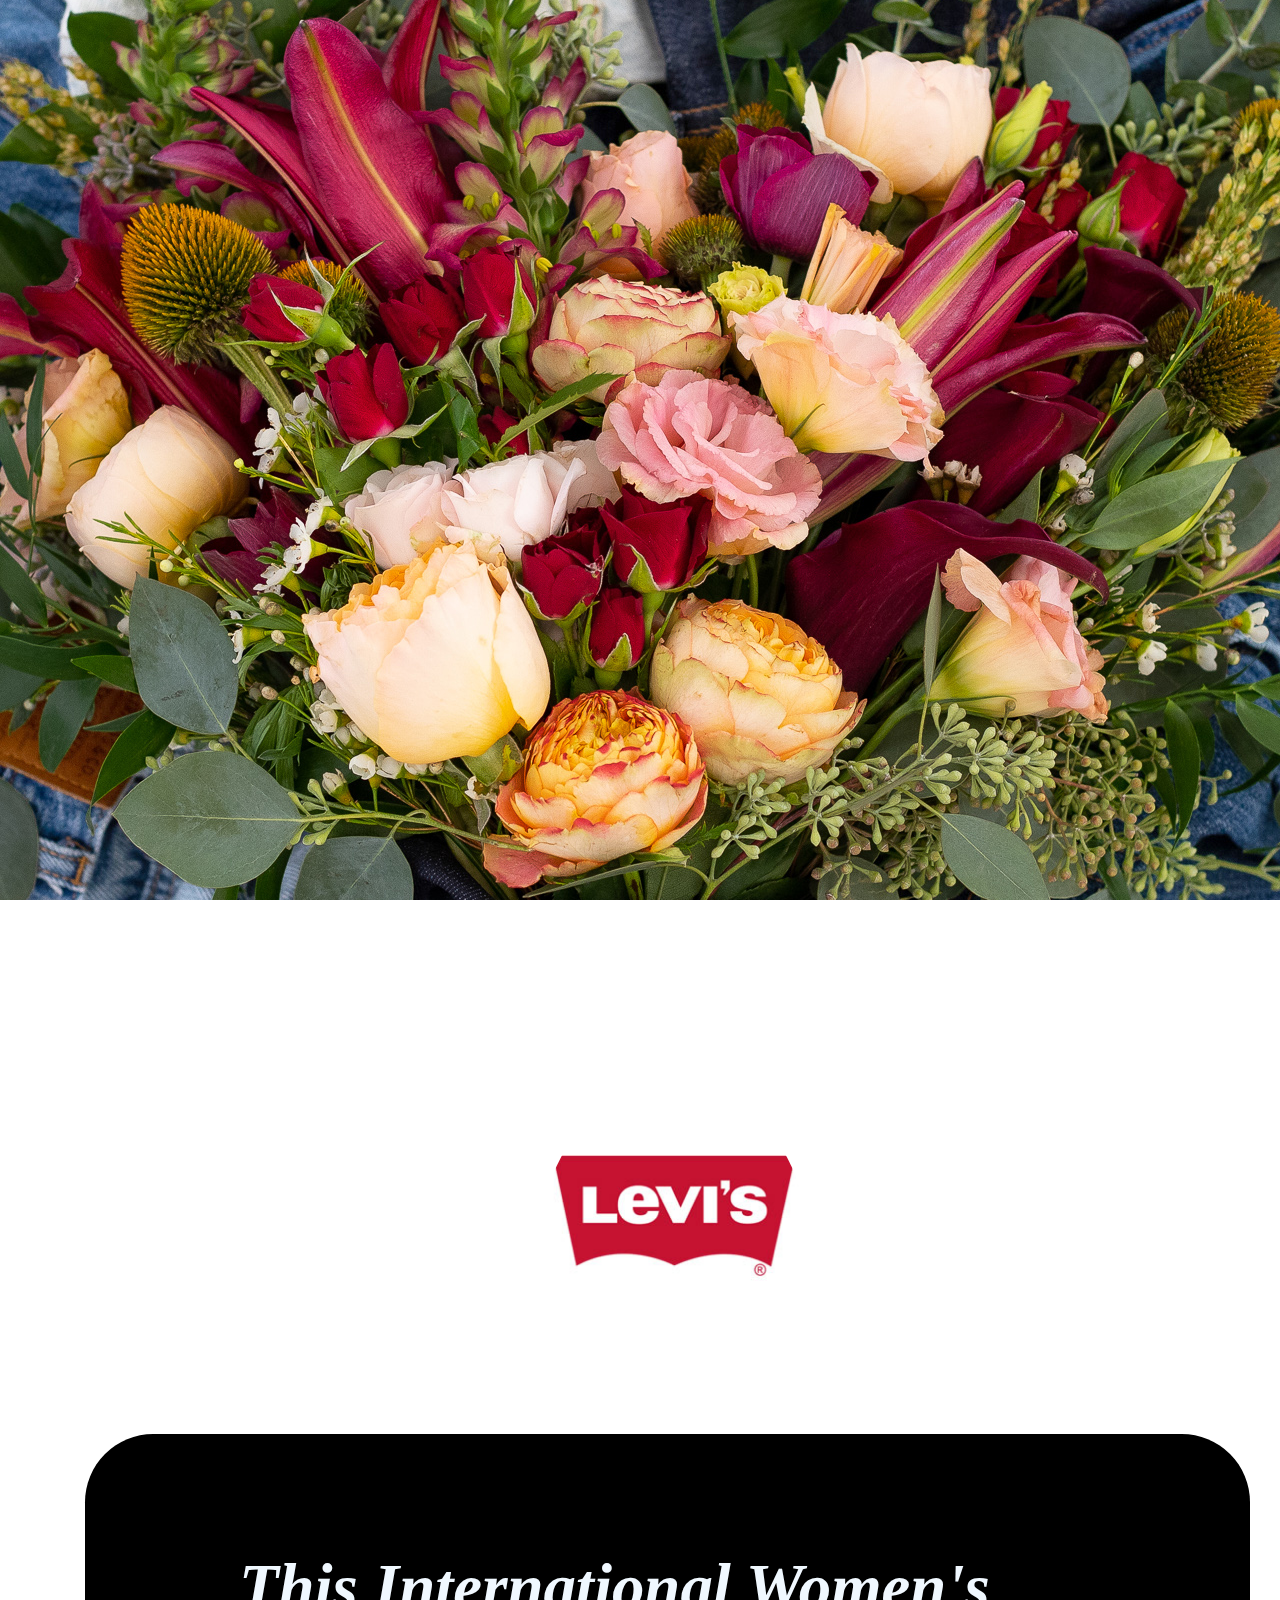
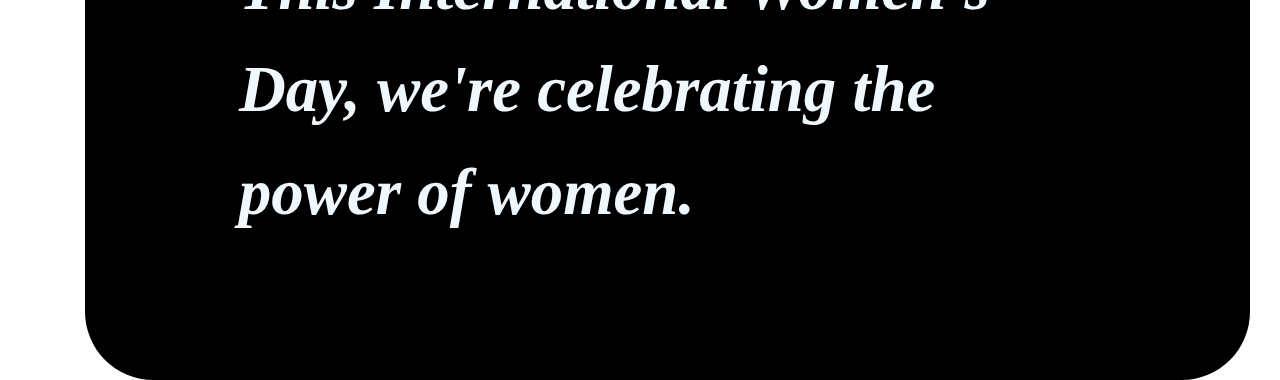
==== index.html @ 4712cd6d "Add files via upload" ====
<!DOCTYPE html>
<html>

	<head>
		<meta charset="utf-8" />
		<title></title>
		<meta name="viewport" content="width=device-width,initial-scale=1,minimum-scale=1,maximum-scale=1,user-scalable=no" />
		<script type="text/javascript">
			document.documentElement.style.fontSize = (document.documentElement.clientWidth / 750) * 100 + "px";
		</script>
		<title></title>
		<link rel="stylesheet" type="text/css" href="css/p1.css" />
		<link rel="stylesheet" type="text/css" href="css/p2.css" />
		<link rel="stylesheet" type="text/css" href="css/p3.css" />
		<link rel="stylesheet" type="text/css" href="css/p4.css" />
		<link rel="stylesheet" type="text/css" href="css/p5.css" />
		<link rel="stylesheet" type="text/css" href="css/p6.css" />
		<link rel="stylesheet" type="text/css" href="css/p7.css" />
		<link rel="stylesheet" type="text/css" href="css/effect.css">
		<link rel="stylesheet" type="text/css" href="css/all.css"/>
	</head>

	<body class="fadeIn" style="width: 100%; height: 100%;">
		<section id="else">
			<!-- 箭头 -->
			<div id="narrow">
				<img src="img/else/narrw.png" alt="" class="narrow">
			</div>
			
		</section>
		<!--第一张页面-->
		<div class="all1 page fadeIn"   >
			<!--id=" "-->
			<img src="img/logo.jpeg" id="bg" />
			<p class="fadeIn" id="slogan">This International Women's Day, we're celebrating the power of women.</p>
			<div id="test">
				<img src="img/post2.jpeg" >
			</div>
		</div>

		
		<!--第二张页面-->
		<div class="all2 page fadeIn"  style="display: none;">
			<img src="img/ee.png" id="ee">
			<div id="top">
				<p class="la1">No matter who you are </p>
				<p class="la2">No matter where you are</p>
				<p class="la3">Levi's jeans are always there for you</p>
			</div>
			<img src="img/group.jpg" id="yun" />
			<div style="position: absolute;bottom: 3.1rem;width: 100%;height: 2rem;">
				<img src="img/gg.gif" style="width: 100%; ">
			</div>
			
			<img src="img/p3/7.png" id="fly" />
			<div id="photo">
				<img src="img/p2/59e59b9392b5797f3131d110.png" class="fadeInfite"/>
				<img src="img/p2/5c78e43b52fae13b4f5c86de.png" class="fadeInfite"/>
				<img src="img/p2/59e59b9392b5790320217a9f.png" class="fadeInfite"/>
			</div>
			<p id="sz">Learn about our diversity</p>
		</div>
		<!--第三张页面-->
		<div class="all3 page fadeIn" style="display: none;">
			<img src="img/girl1.png" class="la1" id="girl1">
			<div id="lan">
				<p class="la1">"I'm a '90s baby.</p>
				<p class="la2">it's cool to look</p>
				<p class="la3">upon the era that</p>
				<p class="la4">you were born into."</p>
			</div>
			<img src="img/p3/top.png" class="sildeOut-top clound-positon coloud-top"/>
			<img src="img/p3/small.png" class="sildeOut-small clound-positon coloud-small"/>
		</div>
		<!--第四张页面--> 
		<div class="all4 page fadeIn"  style="display: none;">
			<img src="img/girl2.jpg" class="la1" id="girl2">
			<div class="lan4">
				<p class="la1">"I'm a '90s baby.</p>
				<p class="la2">it's cool to look</p>
				<p class="la3">upon the era that</p>
				<p class="la4">you were born into."</p>
			</div>
			<!-- <div id="star">
				<img src="img/p4/01.png" class="star-position fadeInfite"/> 
				<img src="img/p4/02.png" class="star-position fadeInfite"/>
				<img src="img/p4/03.png" class="star-position fadeInfite"/> 
			</div> -->
		</div>
		<!--第五张页面-->
		<div class="all5 page fadeIn"  style="display: none;">
			<img src="img/girl3.jpg" class="la1" id="girl3">
			<div class="lan5">
				<p class="la1">"I'm a '90s baby.</p>
				<p class="la2">it's cool to look</p>
				<p class="la3">upon the era that</p>
				<p class="la4">you were born into."</p>
			</div>
		</div>
		<!--第六张页面-->
		<div class="all6 page fadeIn"  style="display: none;overflow: hidden;">
			<img src="img/womenday.jpeg" id="wm1">
			<div style="width: 100%; position:absolute;top:4.3rem;">
				<img src="img/womenday2.jpg" style="width: 100%;">
				<p style="left: 0rem;">No matter who you are,</p>
			</div>
			<div style="width: 100%;position:absolute;bottom: 0rem;height: 4.1rem;">
				<img src="img/womenday3.jpg" style="width: 100%; ">
				<p style="right: 0rem;">No matter where you are,</p>
			</div>
				
			<div class="lan6">
				<div class="">We're always here for you,</div>
				<div class="">Come and be one of us !!!</div>
				<img src="" alt="">
			</div>
			<div id="v_wrap">
				<video src="img/vid.mp4" muted loop autoplay preload="auto" style="width: 100%;"></video>
			</div>
		</div>
		
	</body>
	<script type="text/javascript" src="js/touch.js"></script>
	<script type="text/javascript" src="js/index.js"></script>
</html>
---- css/p1.css ----
* {
				margin: 0%;
				padding: 0%;
			}
			
			html,
			body {
				width: 100%;
				height: 100%;
				overflow: hidden;
				margin: 0%;
				padding: 0%;
			}

/* 第一页 */
			.all1 p{
				margin: 0%;
			}
			.all1 {
				background: url(../img/bg.jpg) no-repeat;
				background-size: 100% 100%;
				height: 100%;
				width: 100%;
				display: flex;
				justify-content: space-around;
				align-items: center;
				flex-flow: column;
			}
			#test p{
				font-size: 0.45rem;
				color: aliceblue;
				font-weight: bold;
			}
			#join{
				color: aliceblue;
				font-size: 0.7rem;
				font-style:italic;
				position: absolute;
				bottom:0.7rem;
				left: 0.6rem;
			}
			
			#bg_logo {
				width: 1.08rem;
				position: absolute;
				bottom: 1.5rem;
				left: 0.8rem;
				border-radius: 50%;
				z-index: 100;
			}
			#bg_colthes{
				width: 100%;
				position: absolute;
				top: 4rem;
			}
			#women{
				width: 100%;
				position: absolute;
				top: 0.75rem;
				left: 0.4rem;
			}
			#women img{
				width: 30%;
				float:left;
			}
			#slogan{
				position: absolute;
				top: 8.4rem;
				width: 67%;
				left: 0.5rem;
				font-size: 0.38rem;
				z-index: 99;
				color: aliceblue;
				font-family: cursive;
				font-style: italic;
				font-weight: bold;
				height: 2rem;
				background-color: black;
				border-radius: 0.4rem;
				padding: 0.6rem 0.9rem;
			}
			#qrcode{
				width: 2.2rem;
				position: absolute;
				bottom: 0.3rem;
    			right: 0.7rem;
			}
			#bg{
				width: 1.5rem;
				transform: rotate(360deg);
				animation: rotation 3s linear infinite;
				border-radius: 50%;
				position: absolute;
				left: 3.2rem;
				top: 6.4rem;
				z-index: 98;
			}
			@keyframes rotation{
				from{
					transform: rotate(0deg);
				}
				to{
					transform: rotate(360deg);
				}
			}
			#test {
				color: rgba(0, 0, 0, 0.6);
				font-size: 0.3rem;
				text-align: center;
				position: relative;
				top: -38%;
				font-style: italic;
			}
---- css/p2.css ----
* {
			margin: 0%;
			padding: 0%;
		}
		
		html,
		body {
			width: 100%;
			height: 100%;
		}
		
		.all2 {
			/* background: url(../img/gg.gif); */
			background-size: 100%  ;
			background-position-y: -22%;
			height: 100%;
			width: 100%;
			display: flex;
			justify-content: space-around;
			align-items: center;
			flex-flow: column;
			color: white;
		}
		
		#yun {
			width: 100%;
			position: absolute;
			bottom: 4.3rem;
			z-index: 99;
			/* animation: yun 1s 1s 1 forwards; */
			/* opacity: 0; */
		}
		
		@keyframes yun {
			from {
				opacity: 0;
				transform: scale(0);
			}
			to {
				opacity: 1;
				transform: scale(1);
			}
		}
		
		#top {
			position: relative;
			top: 5%;
			opacity: .8;
			font-family: cursive;
		}
		#ee{
			width: 100%;
			position: absolute;
			top: 0;
		}
		
		#top p:nth-child(1) {
			font-size: 0.6rem;
			font-weight: bold;
			text-align: center;
			margin-bottom: 2%;
		}
		
		#top p:nth-child(2) {
			/* background-color: white;
			border: 0.02rem solid white;
			margin-bottom: 2%;
			animation: dong 0.7s linear;
			animation-fill-mode: forwards; */
			font-size: 0.56rem;
			text-align: center;
			font-weight: bold;
			margin-bottom: 2%;
		}
		
		@keyframes dong {
			0% {
				width: 0.01rem;
			}
			10% {
				width: 1%;
			}
			20% {
				width: 20%;
			}
			30% {
				width: 30%;
			}
			40% {
				width: 40%;
			}
			50% {
				width: 50%;
			}
			60% {
				width: 60%;
			}
			70% {
				width: 70%;
			}
			80% {
				width: 80%;
			}
			90% {
				width: 90%;
			}
			100% {
				width: 100%;
			}
		}
		
		#top p:nth-child(3) {
			/* letter-spacing: 0.1rem;
			color: rgba(255, 255, 255, 0.8);
			animation: top3 1s forwards;
			text-align: center; */
			font-size: 0.85rem;
			font-weight: bold;
			MARGIN-TOP: 2.5rem;
			text-align: center;
		}
		
		@keyframes top3 {
			from {
				transform: translateY(5%);
			}
			to {
				transform: translateY(-20%);
			}
		}
		
		#sz {
			width: 60%;
			text-align: center;
			background-color: black;
			border-radius: 20%;
			margin: 0 0 0 0;
			font-size: 0.32rem;
			animation: sz 1s 2s 1 forwards;
			opacity: 0;
			font-family: cursive;
			margin-top: 1.5rem;
		}
		
		@keyframes sz {
			from {
			    transform: perspective(400px) rotate3d(0, 1, 0, 90deg);
			    animation-timing-function: ease-in;
			    opacity: 0;
			  }
			  40% {
			    transform: perspective(400px) rotate3d(0, 1, 0, -20deg);
			    animation-timing-function: ease-in;
			  }
			  60% {
			    transform: perspective(400px) rotate3d(0, 1, 0, 10deg);
			    opacity: 1;
			  }
			  80% {
			    transform: perspective(400px) rotate3d(0, 1, 0, -5deg);
			  }
			  to {
			    transform: perspective(400px);
			    opacity: 0.8;
			  }
		}
---- css/p3.css ----
body {
	margin: 0%;
	padding: 0%;
}

html,
body {
	width: 100%;
	height: 100%;
	margin: 0%;
	padding: 0%;
}

.all3 {
	background: url(../img/bg.jpg);
	width: 100%;
	height: 100%;
	background-size: 100% 100%;
	color: white;
	font-size: 0.3rem;
	display: flex;
	flex-flow: column;
	justify-content: space-between;
	align-content: flex-start;
}
#girl1{
	width: 100%;
	position: absolute;
	top: 25%;
}
p {
	line-height: 0.55rem;
	margin: 0%;
}

#p3 {
	width: 0.45rem;
	position: relative;
	right: -89%;
	top: -3%;
	opacity: 0;
	animation: bounceIn 1s 4s forwards  ;
}

#lan {
	font-size: 0.55rem;
    position: relative;
    left: 9%;
    top: 6%;
    color: rgba(255, 255, 255, 0.8);
    font-family: cursive;
}

#fly {
	width: 1.74rem;
	position: relative;
	z-index: 999;
	top: -2%;
	animation: flye 4s alternate forwards linear;
}

.clound-positon{
	position: absolute;
}
.coloud-top{
    width: 5.27rem;
    right: 0%;
}
.coloud-small{
    width: 2.46rem;
    top: 53%;
    right: 27%;
}


.la1 {
	opacity: 0;
	animation: la1 .8s 0.5s forwards;
}


.la2 {
	opacity: 0;
	animation: la2 .8s 1.1s forwards;
}


.la3 {
	opacity: 0;
	animation: la3 .8s 1.9s forwards;
}



.la4 {
	opacity: 0;
	animation: la4 .8s 2.7s forwards;
}


.la5 {
	opacity: 0;
	animation: la5 .8s 3.5s forwards;
}



.la6 {
	opacity: 0;
	animation: la6 .8s 4.3s forwards;
}
---- css/p4.css ----
html,
body {
	margin: 0%;
	padding: 0%;
}

html,
body {
	width: 100%;
	height: 100%;
	margin: 0%;
	padding: 0%;
}
#girl2{
	width: 100%;
	position: absolute;
	top: 25%;
}
.all4 {
	background: url(../img/bg.jpg);
	width: 100%;
	height: 100%;
	background-size: 100% 100%;
	color: white;
	font-size: 0.3rem;
	display: flex;
	flex-flow: column;
	justify-content: space-between;
	align-content: flex-start;
}

p {
	line-height: 0.6rem;
	margin: 0%;
}

.lan4 {
	font-size: 0.55rem;
    position: relative;
    left: 9%;
    top: 6%;
    color: rgba(255, 255, 255, 0.8);
    font-family: cursive;
}

.an6 {
	width: 0.45rem;
	position: relative;
	left: 102%;
	bottom: -29%;
}

.an1 {
	opacity: 0;
	animation: an1 1s 0.5s forwards;
}

@keyframes an1 {
	from {
		opacity: 0;
	}
	to {
		opacity: 1;
		transform: translateY(-20%);
	}
}

.an2 {
	opacity: 0;
	animation: an2 1s 1.3s forwards;
}

@keyframes an2 {
	from {
		opacity: 0;
	}
	to {
		opacity: 1;
		transform: translateY(-20%);
	}
}

.an3 {
	opacity: 0;
	animation: an3 1s 2.1s forwards;
}

@keyframes an3 {
	from {
		opacity: 0;
	}
	to {
		opacity: 1;
		transform: translateY(-20%);
	}
}

.an4 {
	opacity: 0;
	animation: an4 1s 2.9s forwards;
}

@keyframes an4 {
	from {
		opacity: 0;
	}
	to {
		opacity: 1;
		transform: translateY(-20%);
	}
}

.an5 {
	opacity: 0;
	animation: an5 1s 3.7s forwards;
}

@keyframes an5 {
	from {
		opacity: 0;
	}
	to {
		opacity: 1;
		transform: translateY(-20%);
	}
}

.an6 {
	animation: an6 1s 4.5s forwards;
}

@keyframes an6 {
	from {
		opacity: 0;
	}
	to {
		opacity: 1;
		transform: translateX(-1rem);
	}
}

.star-position{
	position: absolute;
}
#star>img{
	opacity: 0;
}
#star>img:nth-of-type(1){
	width: 6.61rem;
    bottom: 0%;
    left: 0%;
}
#star>img:nth-of-type(2){
	width: 3.53rem;
    bottom: 5%;
    left: 28%;
    animation-delay: 1s;
}
#star>img:nth-of-type(3){
	width: 6.12rem;
    bottom: 0%;
    left: 50%;
    margin-left: -3.06rem;
    animation-delay: 1s;
}
---- css/p5.css ----
* {
	margin: 0%;
	padding: 0%;
}

html,
body {
	width: 100%;
	height: 100%;
	margin: 0%;
	padding: 0%;
}

.all5 {
	background: url(../img/bg.jpg) no-repeat;
	width: 100%;
	height: 100%;
	background-size: 100% 100%;
	color: white;
	display: flex;
	flex-flow: column;
	justify-content: space-around;
}
#girl3{
	width: 100%;
	position: absolute;
	top: 0%;
}
p {
	line-height: 0.5rem;
	margin: 0%;
}

.lan5 {
	font-size: 0.55rem;
    position: relative;
    left: 9%;
    top: 24%;
    color: rgba(255, 255, 255, 0.8);
    font-family: cursive;
}

#a7 {
	width: 0.45rem;
	position: relative;
	left: 89%;
	top: 7%;
	opacity: 0;
}

#sg {
	position: relative;
	left: 38%;
	top: -17%;
}

#sg51 {
	width: 1.18rem;
	position: absolute;
	animation: sg51 2s linear infinite;
	transform-origin: 0rem 2.71rem;
}

@keyframes sg51 {
	0% {
		transform: rotate(0deg);
	}
	50% {
		transform: rotate(-30deg);
	}
	100% {
		transform: rotate(0deg);
	}
}

@keyframes sg52 {
	0% {
		transform: rotate(0deg);
	}
	50% {
		transform: rotate(30deg);
	}
	100% {
		transform: rotate(0deg);
	}
}

#sg52 {
	width: 0.85rem;
	position: absolute;
	left: -7%;
	animation: sg52 2s linear infinite;
	transform-origin: 0.3rem 2.71rem;
}

#a1 {
	opacity: 0;
	animation: fadeInP 800ms 0.3s forwards;
}

#a2 {
	opacity: 0;
	animation: fadeInP 800ms 1.1s forwards;
}

#a3 {
	opacity: 0;
	animation: fadeInP 800ms 1.9s forwards;
}

#a4 {
	opacity: 0;
	animation: fadeInP 800ms 2.8s forwards;
}

#a5 {
	opacity: 0;
	animation: fadeInP 800ms 3.6s forwards;
}


#a6 {
	opacity: 0;
	animation: fadeInP 800ms 4.4s forwards;
}

@keyframes fadeInP{
	from{ opacity: 0; }
	to{ opacity: 0.8; }
}
---- css/p6.css ----
* {
	margin: 0%;
	padding: 0%;
}

html,
body {
	width: 100%;
	height: 100%;
	margin: 0%;
	padding: 0%;
}

.all6 {
	background: url(../img/bg.jpg);
	width: 100%;
	height: 100%;
	background-size: 100% 100%;
	color: white;
	display: flex;
	flex-flow: column;
	justify-content: space-around;
}
.all6 p{
	font-size: 0.37rem;
    font-family: cursive;
    position: absolute;
    top: 0.15rem;
    width: 4rem;
    padding: 0.2rem;
    background-color: black;
    color: aliceblue;
    text-align: center;
    border-radius: 0.3rem;
}

p {
	line-height: 0.6rem;
	margin: 0%;
}

.lan6 {
	width: 100%;
	font-size: 0.3rem;
	position: absolute;
	/* left: -68%; */
	top: 2.1rem;
	
    font-family: cursive;	
}
.lan6 div{
    width: 100%;
    font-size: 0.57rem;
    font-family: cursive;
    font-weight: bold;
    text-align: center;
    font-style: italic;
}
#v_wrap{
	width: 100%;
	position: absolute;
	bottom: 3.7rem;
}
#wm1{
	width: 100%;
    position: absolute;
    top: 0;
}
#p6 {
	width: 0.45rem;
	position: relative;
	left: 89%;
	top: 33%;
	animation: szs 800ms 2.5s forwards;
}

@keyframes szs {
	from {}
	to {
		transform: translateY(-2.5rem);
	}
}

#p7 {
	width: 0.78rem;
	position: relative;
	left: 92%;
	top: -13%;
	animation: niao 12s alternate forwards;
}

@keyframes niao {
	from {}
	to {
		left: -50%;
		top: -80%;
	}
}

.ln1 {
	animation: lnIn 800ms 0.5s forwards;
}

.ln2 {
	animation: lnIn 800ms 1s forwards;
}

.ln3 {
	animation: lnIn 800ms 1.5s forwards;
}

.ln4 {
	animation: lnIn 800ms 2s forwards;
}

.ln5 {
	animation: lnIn 800ms 2.5s forwards;
}

#sun{
	width: 5.58rem;
    right: 0%;
    top: 0%;
}
.coloud-01{
	top: 24%;
    left: 36%;
    width: 3.12rem;
}
.coloud-02{
	top: 0%;
    width: 2.21rem;
}
---- css/p7.css ----
<<<<<<< HEAD
* {
	margin: 0%;
	padding: 0%;
}

html,
body {
	width: 100%;
	height: 100%;
	margin: 0%;
	padding: 0%;
}

.all7 {
	background: url(../img/p7/59e5af7192b579027d364e57.png);
	width: 100%;
	height: 100%;
	background-size: 100% 100%;
}
#inner-seven{
	background: url(../img/p7/59e462b060401c05d12ccbad.png);
	width: 100%;
	height: 100%;
	background-size: 100% 100%;
	color: white;
	display: flex;
	flex-flow: column;
	justify-content: space-around;
	animation-delay: 1s;
	opacity: 0;
}
#top7 {
	font-size: 0.3rem;
	text-align: center;
	position: relative;
	top: 11%;
	opacity: 0.8;
}

.all7 p {
	line-height: 0.5rem;
	overflow: hidden;
	margin: 0%;
}
#co71{
	position: absolute;
	top: 47%;
	left: 3%;	
	overflow: hidden;
	animation: co71 2s 7s forwards;
	opacity: 0;
}
#co71 p {
	width: 7rem;
	font-size: 0.3rem;
	color: rgba(255, 255, 255, 0.8);
	text-align: center;
	overflow: hidden;
}
#co71 p:after{
	content: "";	
	display: block;
	border: 1px solid white;
}
#co71 p:before{
	content: "";
	display: block;
	border: 1px solid white;
}

@keyframes co71 {
	from {
		width: 0rem;
		opacity: 0;
	}
	to {
		width: 7rem;
		opacity: 1;
	}
}

#xie {
	border: 0.02rem solid white;
	margin: 0% 6% 0% 6%;
}

#con7 {
	font-size: 0.4rem;
	text-align: center;
	font-weight: bold;
	position: relative;
	top: 3%;
	animation: con7 1s 8.8s forwards;
	opacity: 0;
}

@keyframes con7 {
	0% {
		opacity: 1;
		transform: scale(1.2);
	}
	20% {
		opacity: 1;
		)
	}
	40% {
		opacity: 1;
		transform: scale(1);
	}
	60% {
		opacity: 1;
		transform: scale(1.1);
	}
	80% {
		opacity: 1;
	}
	100% {
		opacity: 1;
		transform: scale(1);
	}
}

#fot7 {
	width: 7rem;
	position: relative;
	text-align: center;
	top: 0%;
}

@keyframes fo71 {
	from {
		width: 0%;
		opacity: 1;
	}
	to {
		width: 2.07rem;
		opacity: 1;
	}
}

#f71 {
	width: 2.07rem;
	animation: fo71 1s 10s forwards;
	opacity: 0;
	transform-origin: left;
	display: block;
	position: absolute;
	margin-top: -19%;
	left: 18%;
}

@keyframes fo72 {
	from {
		width: 0%;
		opacity: 1;
	}
	to {
		width: 2.07rem;
		opacity: 1;
	}
}

#f72 {
	width: 2.07rem;
	animation: fo72 1s 10.2s forwards;
	opacity: 0;
	transform-origin: left;
	display: block;
	position: absolute;
	left: 57%;
	margin-top: -20%;
}

.op1 {
	opacity: 0;
	animation: op 1s 3s forwards;
}
.op2 {
	opacity: 0;
	animation: op 1s 3.8s forwards;
}
.op3 {
	opacity: 0;
	animation: op 1s 4.6s forwards;
}
.op4 {
	opacity: 0;
	animation: op 1s 5.4s forwards;
}
.op5 {
	opacity: 0;
	animation: op 1s 6.2s forwards;
}
@keyframes op {
	from {
		opacity: 0;
	}
	to {
		opacity: 1;
	}
}
=======
* {
	margin: 0%;
	padding: 0%;
}

html,
body {
	width: 100%;
	height: 100%;
	margin: 0%;
	padding: 0%;
}

.all7 {
	background: url(../img/p7/59e5af7192b579027d364e57.png);
	width: 100%;
	height: 100%;
	background-size: 100% 100%;
}
#inner-seven{
	background: url(../img/p7/59e462b060401c05d12ccbad.png);
	width: 100%;
	height: 100%;
	background-size: 100% 100%;
	color: white;
	display: flex;
	flex-flow: column;
	justify-content: space-around;
	animation-delay: 1s;
	opacity: 0;
}
#top7 {
	font-size: 0.3rem;
	text-align: center;
	position: relative;
	top: 11%;
	opacity: 0.8;
}

.all7 p {
	line-height: 0.5rem;
	overflow: hidden;
	margin: 0%;
}
#co71{
	position: absolute;
	top: 47%;
	left: 3%;	
	overflow: hidden;
	animation: co71 2s 7s forwards;
	opacity: 0;
}
#co71 p {
	width: 7rem;
	font-size: 0.3rem;
	color: rgba(255, 255, 255, 0.8);
	text-align: center;
	overflow: hidden;
}
#co71 p:after{
	content: "";	
	display: block;
	border: 1px solid white;
}
#co71 p:before{
	content: "";
	display: block;
	border: 1px solid white;
}

@keyframes co71 {
	from {
		width: 0rem;
		opacity: 0;
	}
	to {
		width: 7rem;
		opacity: 1;
	}
}

#xie {
	border: 0.02rem solid white;
	margin: 0% 6% 0% 6%;
}

#con7 {
	font-size: 0.4rem;
	text-align: center;
	font-weight: bold;
	position: relative;
	top: 3%;
	animation: con7 1s 8.8s forwards;
	opacity: 0;
}

@keyframes con7 {
	0% {
		opacity: 1;
		transform: scale(1.2);
	}
	20% {
		opacity: 1;
		)
	}
	40% {
		opacity: 1;
		transform: scale(1);
	}
	60% {
		opacity: 1;
		transform: scale(1.1);
	}
	80% {
		opacity: 1;
	}
	100% {
		opacity: 1;
		transform: scale(1);
	}
}

#fot7 {
	width: 7rem;
	position: relative;
	text-align: center;
	top: 0%;
}

@keyframes fo71 {
	from {
		width: 0%;
		opacity: 1;
	}
	to {
		width: 2.07rem;
		opacity: 1;
	}
}

#f71 {
	width: 2.07rem;
	animation: fo71 1s 10s forwards;
	opacity: 0;
	transform-origin: left;
	display: block;
	position: absolute;
	margin-top: -19%;
	left: 18%;
}

@keyframes fo72 {
	from {
		width: 0%;
		opacity: 1;
	}
	to {
		width: 2.07rem;
		opacity: 1;
	}
}

#f72 {
	width: 2.07rem;
	animation: fo72 1s 10.2s forwards;
	opacity: 0;
	transform-origin: left;
	display: block;
	position: absolute;
	left: 57%;
	margin-top: -20%;
}

.op1 {
	opacity: 0;
	animation: op 1s 3s forwards;
}
.op2 {
	opacity: 0;
	animation: op 1s 3.8s forwards;
}
.op3 {
	opacity: 0;
	animation: op 1s 4.6s forwards;
}
.op4 {
	opacity: 0;
	animation: op 1s 5.4s forwards;
}
.op5 {
	opacity: 0;
	animation: op 1s 6.2s forwards;
}
@keyframes op {
	from {
		opacity: 0;
	}
	to {
		opacity: 1;
	}
}
>>>>>>> 27e69e571489a82df6893b7181c1785ed566bacd
---- css/effect.css ----
<<<<<<< HEAD
body {
overflow: hidden;
}

.fadeIn{
	animation: fadeIn 1s forwards ;
}

@keyframes fadeIn{
	
	from{
		opacity: 0;
	}
	to{
		opacity: 1;
	}
	
}


.narrow{
	animation: narrow 1.5s infinite;
}
@keyframes narrow{
	form{
		bottom: -1rem;
		opacity: 1;
	}
	to{
		bottom: 0.3rem;
		opacity: 0;
	}
}

.fadeInfite{
	animation:  fadeInfite 3s infinite linear;
}

@keyframes fadeInfite{
	0%{ opacity: 0; }
	25%{ opacity: 0.5; }
	50%{ opacity: 0.9; }
	75%{ opacity: 0.5; }
	100%{ opacity: 0; }
}

@keyframes bounceIn{
	from,
	20%,
	40%,
	60%,
	80%,
	to {
		animation-timing-function: cubic-bezier(0.215, 0.61, 0.355, 1);
	}
	
	0% {
		opacity: 0;
		transform: scale3d(0.3, 0.3, 0.3);
	}
	
	20% {
		transform: scale3d(1.1, 1.1, 1.1);
	}
	
	40% {
		transform: scale3d(0.9, 0.9, 0.9);
	}
	
	60% {
		opacity: 1;
		transform: scale3d(1.03, 1.03, 1.03);
	}
	
	80% {
		transform: scale3d(0.97, 0.97, 0.97);
	}
	
	to {
		opacity: 1;
		transform: scale3d(1, 1, 1);
	}
}

@keyframes flye {
	from {
		left: -40%;
		top: 7%;
	}
	to {
		left: 110%;
		top: -50%;
	}
}

@keyframes la2 {
	from {
		opacity: 0;
	}
	to {
		opacity: 1;
	}
}


@keyframes la3 {
	from {
		opacity: 0;
	}
	to {
		opacity: 1;
	}
}

@keyframes la4 {
	from {
		opacity: 0;
	}
	to {
		opacity: 1;
	}
}

@keyframes la5 {
	from {
		opacity: 0;
	}
	to {
		opacity: 1;
	}
}

@keyframes la6 {
	from {
		opacity: 0;
	}
	to {
		opacity: 1;
	}
}

@keyframes la1 {
	from {
		opacity: 0;
	}
	to {
		opacity: 1;
	}
}

.sildeOut-top{
	animation: slideOut-top 18s forwards linear;
}
.sildeOut-small{
	animation: slideOut-small 18s forwards linear;
}
.sildeOut-t{
	animation: slideOut-t 18s forwards linear;
}
.sildeOut-s{
	animation: slideOut-s 18s forwards linear;
}
.rotatePY{
	animation: rotatePY 1s 4.4s forwards linear ;
}
.breath{
	animation: breath 1.5s infinite linear;
}
@keyframes slideOut-top{
	from{ 
		transform: translateX( 0 );
	}
	to{
		visibility: hidden;
		transform: translateX( 100% );
	}
}

@keyframes slideOut-t{
	from{ 
		transform: translateX( 0 );
	}
	to{
		transform: translateX( 200% );
	}
}
@keyframes slideOut-s{
	from{ 
		transform: translateX( 0 );
	}
	to{
		transform: translateX( 300% );
	}
}

@keyframes slideOut-small{
	from{ 
		transform: translateX( 0 );
	}
	to{
		visibility: hidden;
		transform: translateX( 200% );
	}
}
@keyframes rotatePY{
	0%{ opacity: 0;transform: rotateY(90deg); }
	80%{ opacity: 0.8;transform: rotateY(-25deg); }
	100%{ opacity: 1;transform: rotateY(0deg); }
}

@keyframes lnIn {
	from {
		transform: translateX(0%);
	}
	to {
		transform: translateX(80%);
	}
}
@keyframes breath{
	0%{ opacity: 0; }
	50%{ opacity: 1; }
=======
body {
overflow: hidden;
}

.fadeIn{
	animation: fadeIn 1s forwards ;
}

@keyframes fadeIn{
	
	from{
		opacity: 0;
	}
	to{
		opacity: 1;
	}
	
}


.narrow{
	animation: narrow 1.5s infinite;
}
@keyframes narrow{
	form{
		bottom: -1rem;
		opacity: 1;
	}
	to{
		bottom: 0.3rem;
		opacity: 0;
	}
}

.fadeInfite{
	animation:  fadeInfite 3s infinite linear;
}

@keyframes fadeInfite{
	0%{ opacity: 0; }
	25%{ opacity: 0.5; }
	50%{ opacity: 0.9; }
	75%{ opacity: 0.5; }
	100%{ opacity: 0; }
}

@keyframes bounceIn{
	from,
	20%,
	40%,
	60%,
	80%,
	to {
		animation-timing-function: cubic-bezier(0.215, 0.61, 0.355, 1);
	}
	
	0% {
		opacity: 0;
		transform: scale3d(0.3, 0.3, 0.3);
	}
	
	20% {
		transform: scale3d(1.1, 1.1, 1.1);
	}
	
	40% {
		transform: scale3d(0.9, 0.9, 0.9);
	}
	
	60% {
		opacity: 1;
		transform: scale3d(1.03, 1.03, 1.03);
	}
	
	80% {
		transform: scale3d(0.97, 0.97, 0.97);
	}
	
	to {
		opacity: 1;
		transform: scale3d(1, 1, 1);
	}
}

@keyframes flye {
	from {
		left: -40%;
		top: 7%;
	}
	to {
		left: 110%;
		top: -50%;
	}
}

@keyframes la2 {
	from {
		opacity: 0;
	}
	to {
		opacity: 1;
	}
}


@keyframes la3 {
	from {
		opacity: 0;
	}
	to {
		opacity: 1;
	}
}

@keyframes la4 {
	from {
		opacity: 0;
	}
	to {
		opacity: 1;
	}
}

@keyframes la5 {
	from {
		opacity: 0;
	}
	to {
		opacity: 1;
	}
}

@keyframes la6 {
	from {
		opacity: 0;
	}
	to {
		opacity: 1;
	}
}

@keyframes la1 {
	from {
		opacity: 0;
	}
	to {
		opacity: 1;
	}
}

.sildeOut-top{
	animation: slideOut-top 18s forwards linear;
}
.sildeOut-small{
	animation: slideOut-small 18s forwards linear;
}
.sildeOut-t{
	animation: slideOut-t 18s forwards linear;
}
.sildeOut-s{
	animation: slideOut-s 18s forwards linear;
}
.rotatePY{
	animation: rotatePY 1s 4.4s forwards linear ;
}
.breath{
	animation: breath 1.5s infinite linear;
}
@keyframes slideOut-top{
	from{ 
		transform: translateX( 0 );
	}
	to{
		visibility: hidden;
		transform: translateX( 100% );
	}
}

@keyframes slideOut-t{
	from{ 
		transform: translateX( 0 );
	}
	to{
		transform: translateX( 200% );
	}
}
@keyframes slideOut-s{
	from{ 
		transform: translateX( 0 );
	}
	to{
		transform: translateX( 300% );
	}
}

@keyframes slideOut-small{
	from{ 
		transform: translateX( 0 );
	}
	to{
		visibility: hidden;
		transform: translateX( 200% );
	}
}
@keyframes rotatePY{
	0%{ opacity: 0;transform: rotateY(90deg); }
	80%{ opacity: 0.8;transform: rotateY(-25deg); }
	100%{ opacity: 1;transform: rotateY(0deg); }
}

@keyframes lnIn {
	from {
		transform: translateX(0%);
	}
	to {
		transform: translateX(80%);
	}
}
@keyframes breath{
	0%{ opacity: 0; }
	50%{ opacity: 1; }
>>>>>>> 27e69e571489a82df6893b7181c1785ed566bacd
	100%{ opacity: 0; }
}
---- css/all.css ----
<<<<<<< HEAD
#test>p {
	opacity: 0;
}
#else {
	display: none;
}

#else img {
	z-index: 1000;
}

#narrow>img {
	position: absolute;
	bottom: 0rem;
	width: 0.6rem;
	left: 50%;
	margin-left: -0.3rem;
	opacity: 0.5;
}

#music>img {
	width: 0.5rem;
	position: absolute;
	right: 0.3rem;
	top: 0.3rem;
}

#photo>img:nth-of-type(3) {
	width: 5.58rem;
	animation-delay: 550ms;
	position: absolute;
	left: 1%;
}

#photo>img:nth-of-type(2) {
	position: absolute;
	width: 4.34rem;
	top: 55%;
	left: 25%;
	animation-delay: 250ms;
}

#photo>img:nth-of-type(1) {
	position: absolute;
	width: 4.74rem;
	top: 73%;
	left: 33%;
=======
#test>p {
	opacity: 0;
}
#else {
	display: none;
}

#else img {
	z-index: 1000;
}

#narrow>img {
	position: absolute;
	bottom: 0rem;
	width: 0.6rem;
	left: 50%;
	margin-left: -0.3rem;
	opacity: 0.5;
}

#music>img {
	width: 0.5rem;
	position: absolute;
	right: 0.3rem;
	top: 0.3rem;
}

#photo>img:nth-of-type(3) {
	width: 5.58rem;
	animation-delay: 550ms;
	position: absolute;
	left: 1%;
}

#photo>img:nth-of-type(2) {
	position: absolute;
	width: 4.34rem;
	top: 55%;
	left: 25%;
	animation-delay: 250ms;
}

#photo>img:nth-of-type(1) {
	position: absolute;
	width: 4.74rem;
	top: 73%;
	left: 33%;
>>>>>>> 27e69e571489a82df6893b7181c1785ed566bacd
}
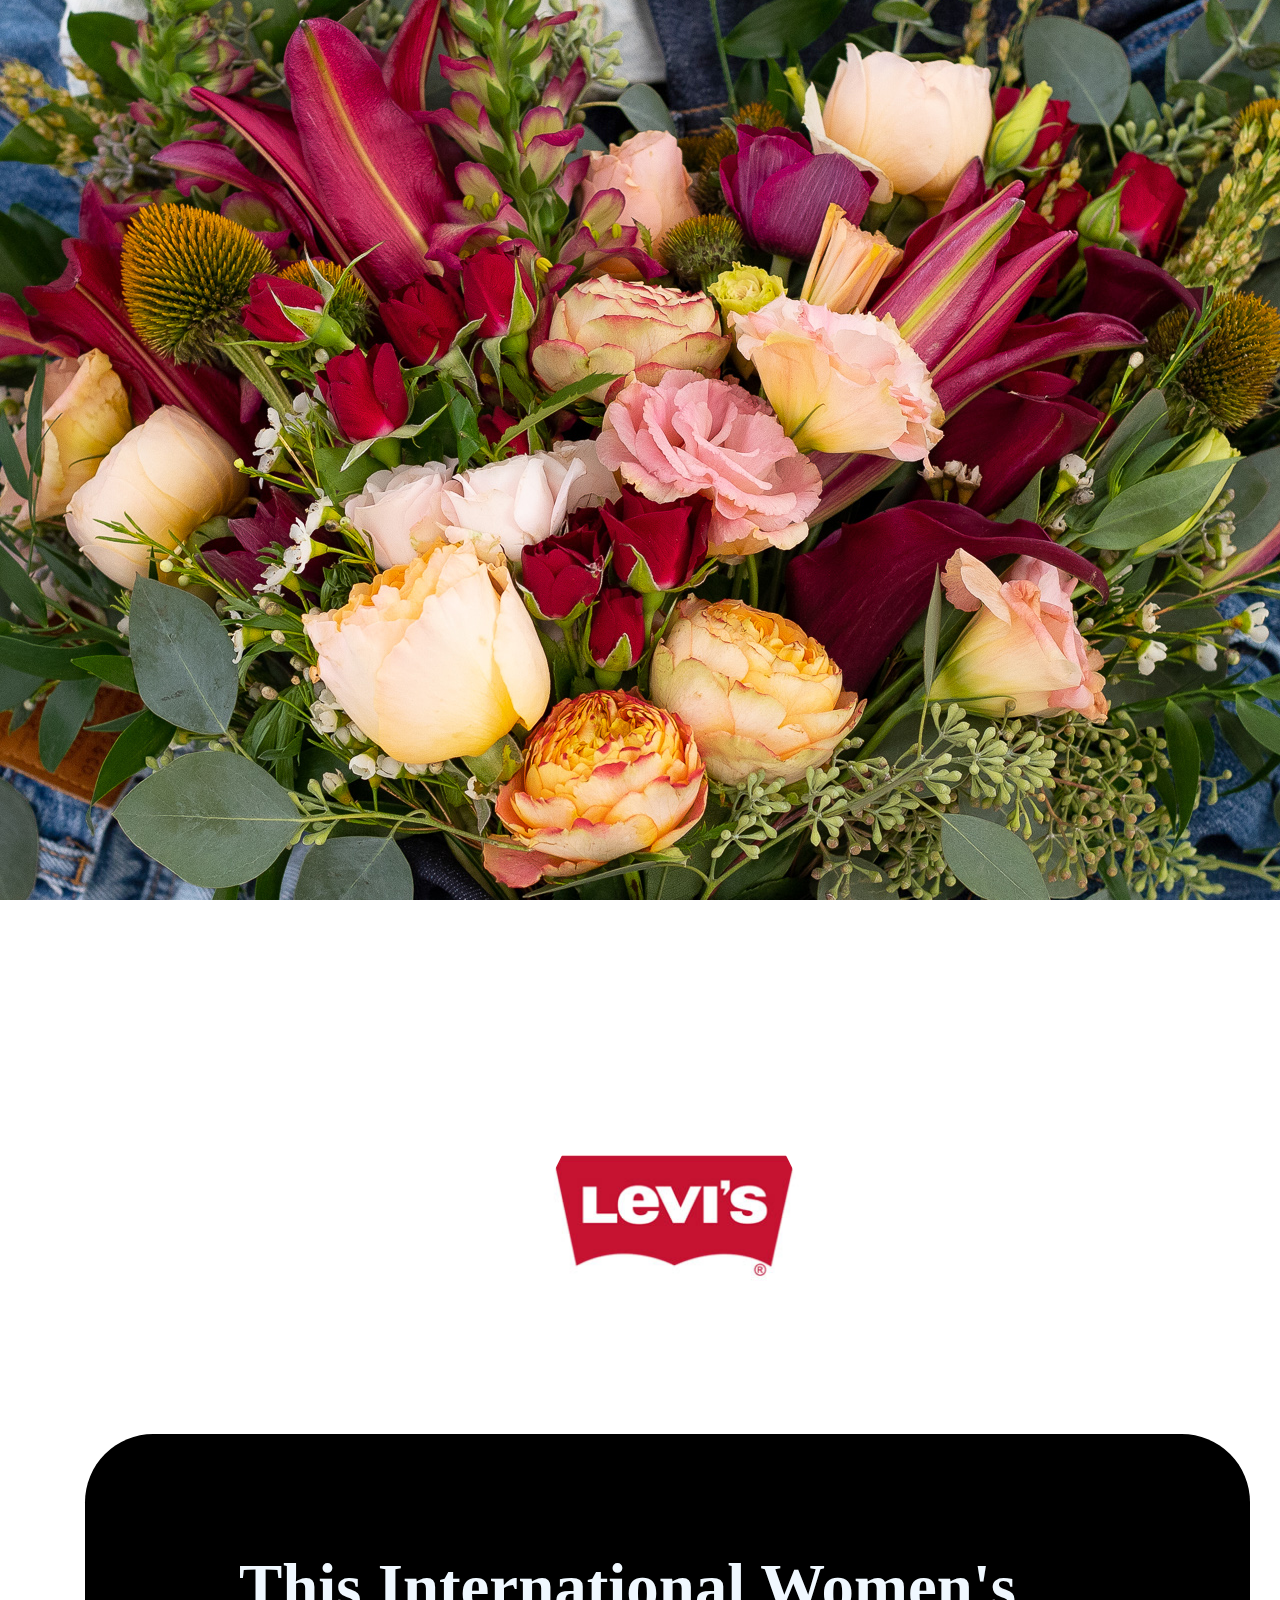
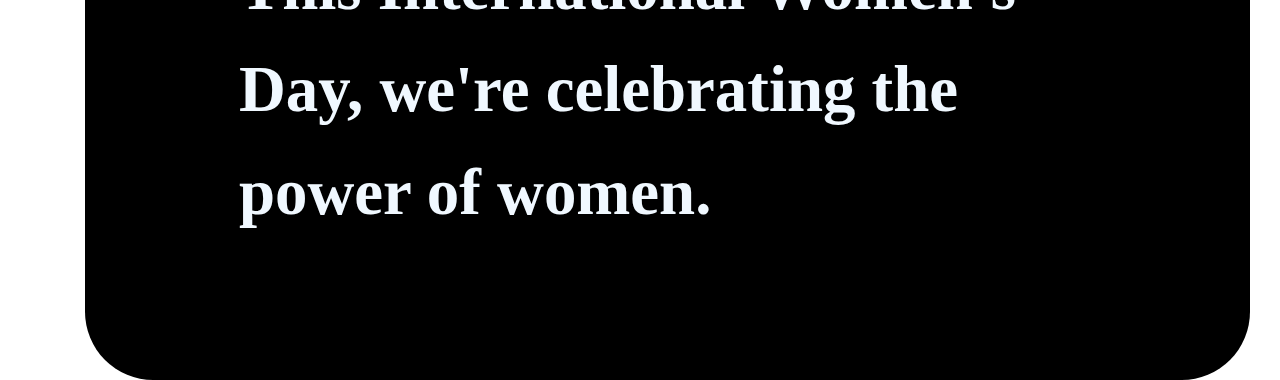
==== commit ddace835: "Add files via upload" ====
--- a/index.html
+++ b/index.html
@@ -48,7 +48,7 @@
 				<p class="la3">Levi's jeans are always there for you</p>
 			</div>
 			<img src="img/group.jpg" id="yun" />
-			<div style="position: absolute;bottom: 3.1rem;width: 100%;height: 2rem;">
+			<div style="position: absolute;bottom: 0.5rem;width: 100%;">
 				<img src="img/gg.gif" style="width: 100%; ">
 			</div>
 			
@@ -104,7 +104,7 @@
 				<img src="img/womenday2.jpg" style="width: 100%;">
 				<p style="left: 0rem;">No matter who you are,</p>
 			</div>
-			<div style="width: 100%;position:absolute;bottom: 0rem;height: 4.1rem;">
+			<div style="width: 100%;position:absolute;bottom: 3rem;">
 				<img src="img/womenday3.jpg" style="width: 100%; ">
 				<p style="right: 0rem;">No matter where you are,</p>
 			</div>
@@ -114,9 +114,7 @@
 				<div class="">Come and be one of us !!!</div>
 				<img src="" alt="">
 			</div>
-			<div id="v_wrap">
-				<video src="img/vid.mp4" muted loop autoplay preload="auto" style="width: 100%;"></video>
-			</div>
+			
 		</div>
 		
 	</body>
--- a/css/p1.css
+++ b/css/p1.css
@@ -73,7 +73,6 @@
 				z-index: 99;
 				color: aliceblue;
 				font-family: cursive;
-				font-style: italic;
 				font-weight: bold;
 				height: 2rem;
 				background-color: black;
--- a/css/p2.css
+++ b/css/p2.css
@@ -25,7 +25,7 @@
 		#yun {
 			width: 100%;
 			position: absolute;
-			bottom: 4.3rem;
+			bottom: 6.3rem;
 			z-index: 99;
 			/* animation: yun 1s 1s 1 forwards; */
 			/* opacity: 0; */
@@ -44,7 +44,7 @@
 		
 		#top {
 			position: relative;
-			top: 5%;
+			top: 0.1rem;
 			opacity: .8;
 			font-family: cursive;
 		}
@@ -58,7 +58,7 @@
 			font-size: 0.6rem;
 			font-weight: bold;
 			text-align: center;
-			margin-bottom: 2%;
+			margin-bottom: 0.1rem;
 		}
 		
 		#top p:nth-child(2) {
@@ -70,7 +70,7 @@
 			font-size: 0.56rem;
 			text-align: center;
 			font-weight: bold;
-			margin-bottom: 2%;
+			margin-bottom: 0;
 		}
 		
 		@keyframes dong {
@@ -114,9 +114,9 @@
 			color: rgba(255, 255, 255, 0.8);
 			animation: top3 1s forwards;
 			text-align: center; */
-			font-size: 0.85rem;
+			font-size: 0.75rem;
 			font-weight: bold;
-			MARGIN-TOP: 2.5rem;
+			margin-top: 0.5rem;
 			text-align: center;
 		}
 		
@@ -133,13 +133,13 @@
 			width: 60%;
 			text-align: center;
 			background-color: black;
-			border-radius: 20%;
+			border-radius: 3rem;
 			margin: 0 0 0 0;
 			font-size: 0.32rem;
 			animation: sz 1s 2s 1 forwards;
 			opacity: 0;
 			font-family: cursive;
-			margin-top: 1.5rem;
+			margin-top: -1.5rem;
 		}
 		
 		@keyframes sz {
--- a/css/p3.css
+++ b/css/p3.css
@@ -48,7 +48,7 @@
     left: 9%;
     top: 6%;
     color: rgba(255, 255, 255, 0.8);
-    font-family: cursive;
+	font-style: italic;
 }
 
 #fly {
--- a/css/p4.css
+++ b/css/p4.css
@@ -40,7 +40,7 @@
     left: 9%;
     top: 6%;
     color: rgba(255, 255, 255, 0.8);
-    font-family: cursive;
+	font-style: italic;
 }
 
 .an6 {
--- a/css/p5.css
+++ b/css/p5.css
@@ -35,9 +35,9 @@
 	font-size: 0.55rem;
     position: relative;
     left: 9%;
-    top: 24%;
+    top:3rem;
     color: rgba(255, 255, 255, 0.8);
-    font-family: cursive;
+	font-style: italic;
 }
 
 #a7 {
--- a/css/p6.css
+++ b/css/p6.css
@@ -23,7 +23,7 @@
 }
 .all6 p{
 	font-size: 0.37rem;
-    font-family: cursive;
+	font-style: italic;
     position: absolute;
     top: 0.15rem;
     width: 4rem;
@@ -54,7 +54,6 @@
     font-family: cursive;
     font-weight: bold;
     text-align: center;
-    font-style: italic;
 }
 #v_wrap{
 	width: 100%;
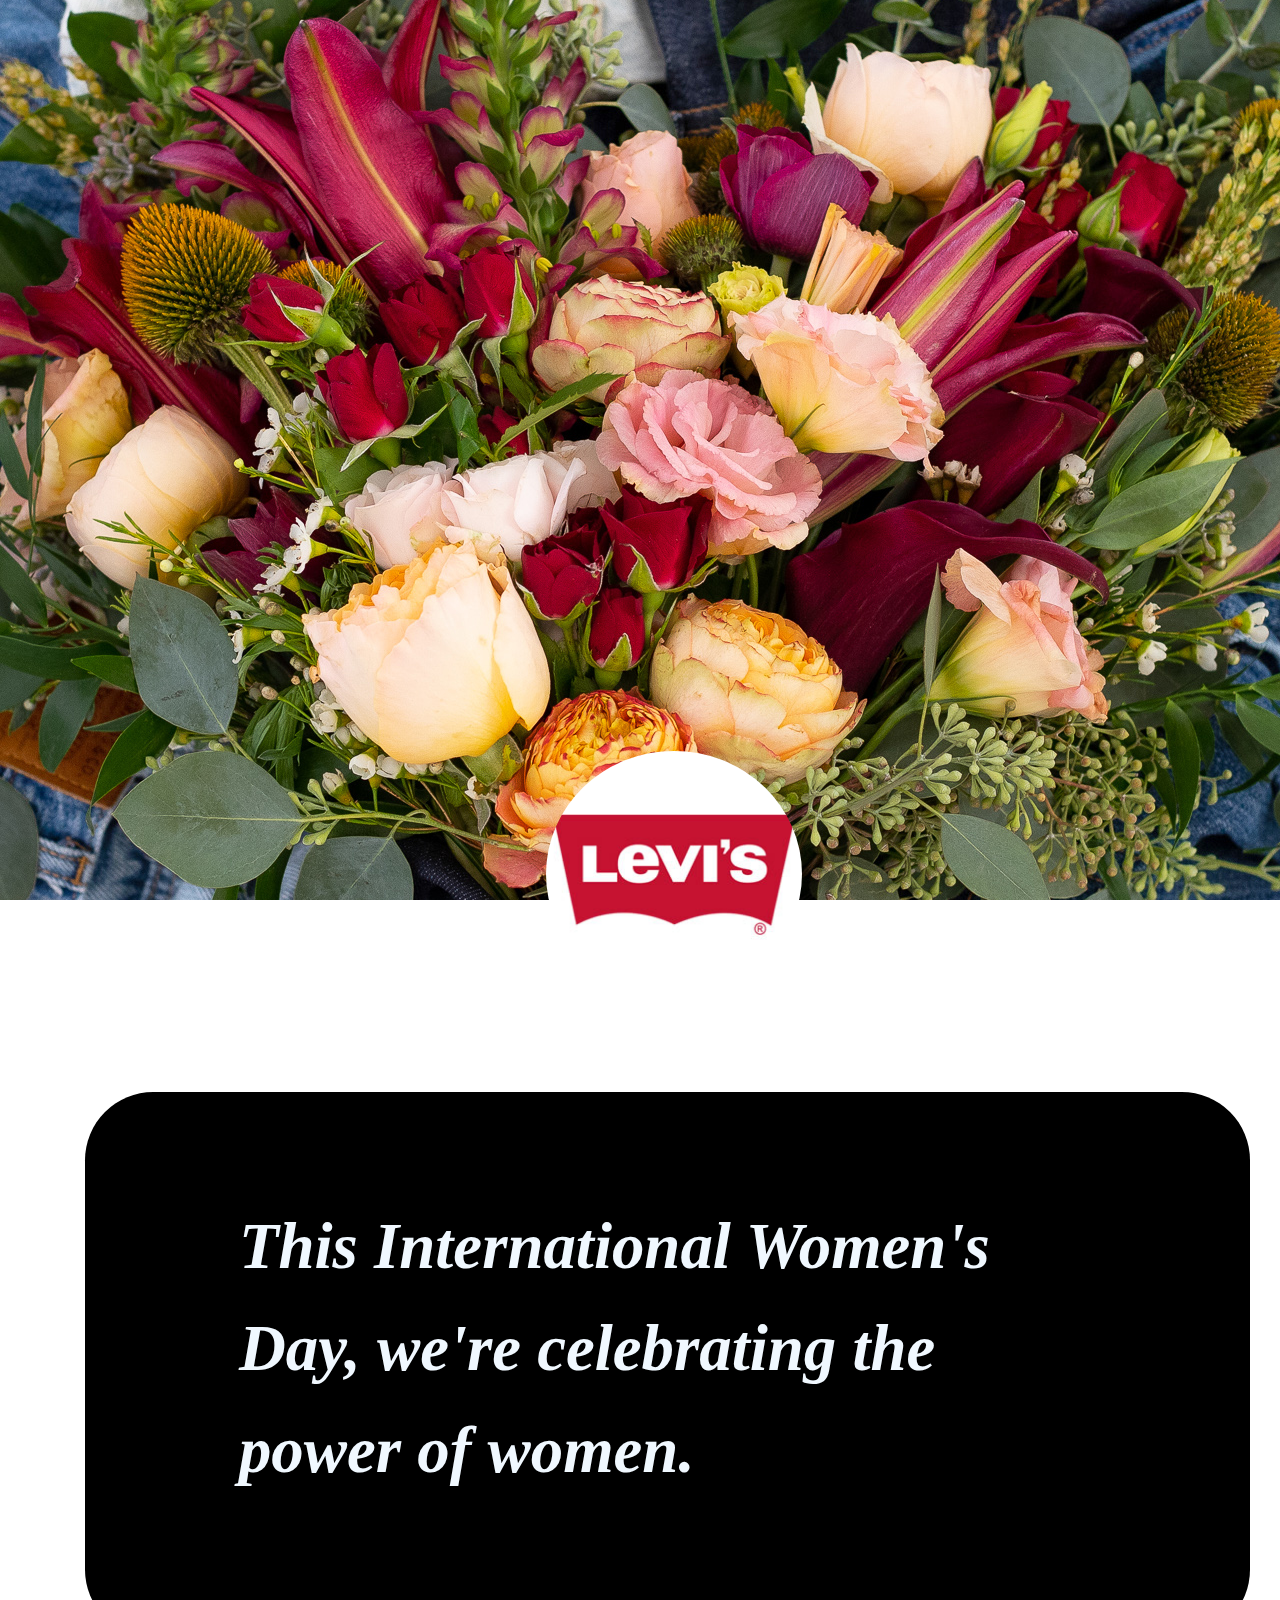
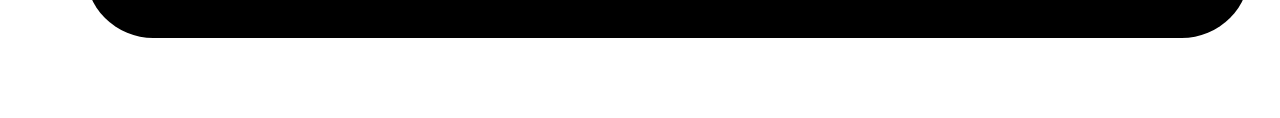
==== commit 8f5ea517: "Add files via upload" ====
--- a/index.html
+++ b/index.html
@@ -48,7 +48,7 @@
 				<p class="la3">Levi's jeans are always there for you</p>
 			</div>
 			<img src="img/group.jpg" id="yun" />
-			<div style="position: absolute;bottom: 0.5rem;width: 100%;">
+			<div style="position: absolute;bottom: -0.8rem;width: 100%;">
 				<img src="img/gg.gif" style="width: 100%; ">
 			</div>
 			
@@ -64,7 +64,7 @@
 		<div class="all3 page fadeIn" style="display: none;">
 			<img src="img/girl1.png" class="la1" id="girl1">
 			<div id="lan">
-				<p class="la1">"I'm a '90s baby.</p>
+				<p class="la1">"I'm a '90s girl.</p>
 				<p class="la2">it's cool to look</p>
 				<p class="la3">upon the era that</p>
 				<p class="la4">you were born into."</p>
@@ -76,10 +76,9 @@
 		<div class="all4 page fadeIn"  style="display: none;">
 			<img src="img/girl2.jpg" class="la1" id="girl2">
 			<div class="lan4">
-				<p class="la1">"I'm a '90s baby.</p>
-				<p class="la2">it's cool to look</p>
-				<p class="la3">upon the era that</p>
-				<p class="la4">you were born into."</p>
+				<p class="la1">"I'm from South America.</p>
+				<p class="la2">Levi's Jeans are always the best choice,</p>
+				<p class="la3">whether it's for work or sports"</p>
 			</div>
 			<!-- <div id="star">
 				<img src="img/p4/01.png" class="star-position fadeInfite"/> 
@@ -91,26 +90,33 @@
 		<div class="all5 page fadeIn"  style="display: none;">
 			<img src="img/girl3.jpg" class="la1" id="girl3">
 			<div class="lan5">
-				<p class="la1">"I'm a '90s baby.</p>
-				<p class="la2">it's cool to look</p>
-				<p class="la3">upon the era that</p>
-				<p class="la4">you were born into."</p>
+				<p class="la1">"Be happy even when you're hurt.</p>
+				<p class="la2">Thanks for Levi's jeans</p>
+				<p class="la3">comfortable and looks good."</p>
 			</div>
 		</div>
 		<!--第六张页面-->
 		<div class="all6 page fadeIn"  style="display: none;overflow: hidden;">
+			<div id="women">
+				<img src="img/w_h.png" >
+				<img src="img/w_w.png" style="width: 38%;" >
+				<img src="img/w_d.png" style="width: 19%;margin-top: 0.05rem;" >
+			</div>
 			<img src="img/womenday.jpeg" id="wm1">
-			<div style="width: 100%; position:absolute;top:4.3rem;">
-				<img src="img/womenday2.jpg" style="width: 100%;">
-				<p style="left: 0rem;">No matter who you are,</p>
+			<div id="dd">
+				<div style="width: 100%; position: relative;">
+					<img src="img/womenday2.jpg" style="width: 100%;">
+					<p style="left: 0rem;">No matter who you are</p>
+				</div>
+				<div style="width: 100%;position: relative;margin-top: -0.3rem;" >
+					<img src="img/womenday3.jpg" style="width: 100%; ">
+					<p style="right: 0rem;">No matter where you are</p>
+				</div>
 			</div>
-			<div style="width: 100%;position:absolute;bottom: 3rem;">
-				<img src="img/womenday3.jpg" style="width: 100%; ">
-				<p style="right: 0rem;">No matter where you are,</p>
-			</div>
+			
 				
 			<div class="lan6">
-				<div class="">We're always here for you,</div>
+				<div class="">We're always here for you</div>
 				<div class="">Come and be one of us !!!</div>
 				<img src="" alt="">
 			</div>
--- a/css/p1.css
+++ b/css/p1.css
@@ -66,13 +66,13 @@
 			}
 			#slogan{
 				position: absolute;
-				top: 8.4rem;
+				top: 6.4rem;
 				width: 67%;
 				left: 0.5rem;
 				font-size: 0.38rem;
 				z-index: 99;
 				color: aliceblue;
-				font-family: cursive;
+				font-style: italic;
 				font-weight: bold;
 				height: 2rem;
 				background-color: black;
@@ -92,7 +92,7 @@
 				border-radius: 50%;
 				position: absolute;
 				left: 3.2rem;
-				top: 6.4rem;
+				top: 4.4rem;
 				z-index: 98;
 			}
 			@keyframes rotation{
--- a/css/p2.css
+++ b/css/p2.css
@@ -25,7 +25,7 @@
 		#yun {
 			width: 100%;
 			position: absolute;
-			bottom: 6.3rem;
+			bottom: 4.3rem;
 			z-index: 99;
 			/* animation: yun 1s 1s 1 forwards; */
 			/* opacity: 0; */
@@ -45,8 +45,6 @@
 		#top {
 			position: relative;
 			top: 0.1rem;
-			opacity: .8;
-			font-family: cursive;
 		}
 		#ee{
 			width: 100%;
@@ -59,18 +57,15 @@
 			font-weight: bold;
 			text-align: center;
 			margin-bottom: 0.1rem;
+			font-family: cursive;
 		}
 		
 		#top p:nth-child(2) {
-			/* background-color: white;
-			border: 0.02rem solid white;
-			margin-bottom: 2%;
-			animation: dong 0.7s linear;
-			animation-fill-mode: forwards; */
 			font-size: 0.56rem;
 			text-align: center;
 			font-weight: bold;
 			margin-bottom: 0;
+			font-family: cursive;
 		}
 		
 		@keyframes dong {
@@ -110,14 +105,11 @@
 		}
 		
 		#top p:nth-child(3) {
-			/* letter-spacing: 0.1rem;
-			color: rgba(255, 255, 255, 0.8);
-			animation: top3 1s forwards;
-			text-align: center; */
 			font-size: 0.75rem;
 			font-weight: bold;
-			margin-top: 0.5rem;
+			margin-top: 0.8rem;
 			text-align: center;
+			font-style: italic;
 		}
 		
 		@keyframes top3 {
--- a/css/p4.css
+++ b/css/p4.css
@@ -35,10 +35,10 @@
 }
 
 .lan4 {
-	font-size: 0.55rem;
+	font-size: 0.45rem;
     position: relative;
-    left: 9%;
-    top: 6%;
+    left: 0.3rem;
+    top: 0.8rem;
     color: rgba(255, 255, 255, 0.8);
 	font-style: italic;
 }
--- a/css/p5.css
+++ b/css/p5.css
@@ -32,10 +32,10 @@
 }
 
 .lan5 {
-	font-size: 0.55rem;
+	font-size: 0.45rem;
     position: relative;
-    left: 9%;
-    top:3rem;
+    left: 0.7rem;
+    top:3.7rem;
     color: rgba(255, 255, 255, 0.8);
 	font-style: italic;
 }
--- a/css/p6.css
+++ b/css/p6.css
@@ -21,6 +21,12 @@
 	flex-flow: column;
 	justify-content: space-around;
 }
+#dd{
+	width: 100%;
+	position: absolute;
+	bottom: 0rem;
+	left: 0;
+}
 .all6 p{
 	font-size: 0.37rem;
 	font-style: italic;
@@ -43,15 +49,13 @@
 	width: 100%;
 	font-size: 0.3rem;
 	position: absolute;
-	/* left: -68%; */
-	top: 2.1rem;
-	
-    font-family: cursive;	
+	top: 4rem;
+	font-style: italic;
 }
 .lan6 div{
     width: 100%;
     font-size: 0.57rem;
-    font-family: cursive;
+	font-style: italic;
     font-weight: bold;
     text-align: center;
 }
@@ -63,7 +67,7 @@
 #wm1{
 	width: 100%;
     position: absolute;
-    top: 0;
+    top: 1.7rem;
 }
 #p6 {
 	width: 0.45rem;
